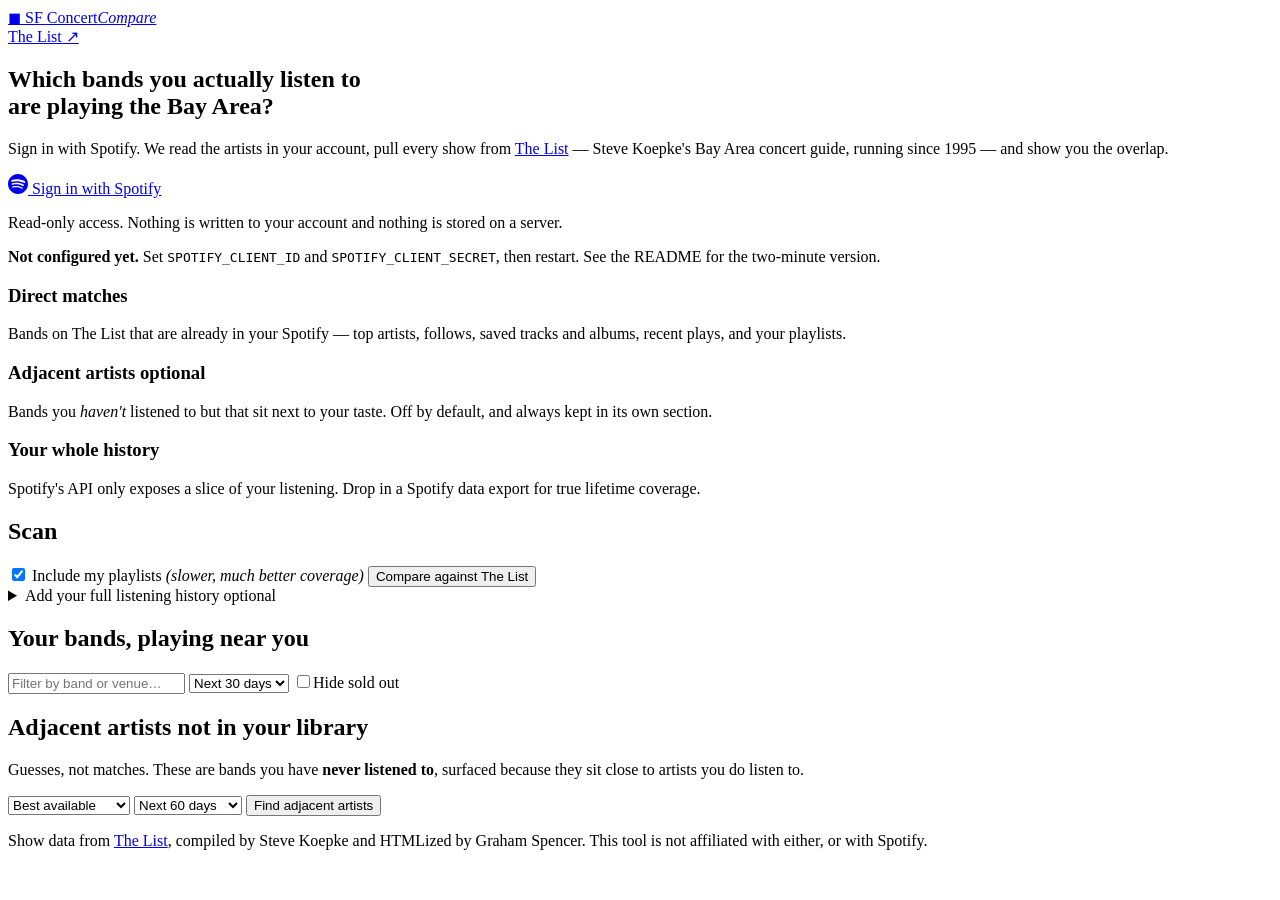
==== app/static/index.html @ 4ba81913 "Rewrite as a Spotify-authenticated web app with Docker support The v1 script hardcoded credentials, " ====
<!doctype html>
<html lang="en">
<head>
  <meta charset="utf-8" />
  <meta name="viewport" content="width=device-width, initial-scale=1" />
  <title>SF Concert Compare</title>
  <meta name="description" content="Cross-reference the artists you listen to on Spotify against The List, the Bay Area concert guide." />
  <link rel="stylesheet" href="/static/styles.css" />
  <link rel="icon" href="data:image/svg+xml,<svg xmlns='http://www.w3.org/2000/svg' viewBox='0 0 100 100'><text y='.9em' font-size='90'>🎸</text></svg>" />
</head>
<body>
  <header class="topbar">
    <div class="wrap topbar-inner">
      <a class="brand" href="/">
        <span class="brand-mark">◼</span>
        <span class="brand-text">SF Concert<em>Compare</em></span>
      </a>
      <div class="topbar-right">
        <a class="ghost-link" href="http://www.foopee.com/punk/the-list/" target="_blank" rel="noopener">The List ↗</a>
        <div id="account"></div>
      </div>
    </div>
  </header>

  <main class="wrap">

    <!-- Landing / sign-in -->
    <section id="landing" class="hidden">
      <div class="hero">
        <h1>Which bands you actually listen to<br /><span class="hl">are playing the Bay Area?</span></h1>
        <p class="lede">
          Sign in with Spotify. We read the artists in your account, pull every show from
          <a href="http://www.foopee.com/punk/the-list/" target="_blank" rel="noopener">The&nbsp;List</a>
          &mdash; Steve Koepke's Bay Area concert guide, running since 1995 &mdash; and show you the overlap.
        </p>
        <div id="signin-box">
          <a class="btn btn-spotify" href="/login">
            <svg viewBox="0 0 24 24" aria-hidden="true" width="20" height="20"><path fill="currentColor" d="M12 0C5.4 0 0 5.4 0 12s5.4 12 12 12 12-5.4 12-12S18.66 0 12 0m5.5 17.3c-.22.36-.68.48-1.03.26-2.83-1.73-6.4-2.12-10.6-1.16a.75.75 0 0 1-.33-1.46c4.6-1.05 8.55-.6 11.72 1.33.35.22.46.68.24 1.03m1.47-3.27a.94.94 0 0 1-1.29.31c-3.24-1.99-8.18-2.57-12.01-1.4a.94.94 0 1 1-.55-1.8c4.38-1.33 9.82-.69 13.54 1.6.44.27.58.85.31 1.29m.13-3.4C15.22 8.32 8.9 8.11 5.19 9.24a1.12 1.12 0 1 1-.65-2.15C8.8 5.8 15.78 6.05 20.13 8.63a1.12 1.12 0 1 1-1.14 1.93"/></svg>
            Sign in with Spotify
          </a>
          <p class="fineprint">Read-only access. Nothing is written to your account and nothing is stored on a server.</p>
        </div>
        <div id="setup-warning" class="notice notice-warn hidden">
          <strong>Not configured yet.</strong>
          Set <code>SPOTIFY_CLIENT_ID</code> and <code>SPOTIFY_CLIENT_SECRET</code>, then restart.
          See the README for the two-minute version.
        </div>
      </div>

      <div class="cards">
        <div class="card">
          <h3>Direct matches</h3>
          <p>Bands on The List that are already in your Spotify &mdash; top artists, follows, saved tracks and albums, recent plays, and your playlists.</p>
        </div>
        <div class="card">
          <h3>Adjacent artists <span class="pill pill-adj">optional</span></h3>
          <p>Bands you <em>haven't</em> listened to but that sit next to your taste. Off by default, and always kept in its own section.</p>
        </div>
        <div class="card">
          <h3>Your whole history</h3>
          <p>Spotify's API only exposes a slice of your listening. Drop in a Spotify data export for true lifetime coverage.</p>
        </div>
      </div>
    </section>

    <!-- Signed in -->
    <section id="app" class="hidden">
      <div class="panel">
        <div class="panel-head">
          <h2>Scan</h2>
          <div id="list-meta" class="meta"></div>
        </div>
        <div class="controls">
          <label class="check">
            <input type="checkbox" id="opt-playlists" checked />
            <span>Include my playlists <em>(slower, much better coverage)</em></span>
          </label>
          <button id="btn-scan" class="btn btn-primary">Compare against The List</button>
        </div>

        <details class="advanced">
          <summary>Add your full listening history <span class="pill">optional</span></summary>
          <p class="muted">
            Spotify's API can't return everything you've ever played. For that, request your
            <a href="https://www.spotify.com/account/privacy/" target="_blank" rel="noopener">data export</a>
            (Account &rarr; Privacy &rarr; Extended streaming history), then drop the
            <code>Streaming_History_*.json</code> files here. They're parsed in memory and discarded.
          </p>
          <input type="file" id="history-files" multiple accept=".json,application/json" />
          <div id="history-status" class="muted"></div>
        </details>

        <div id="progress" class="progress hidden">
          <div class="bar"><div class="bar-fill"></div></div>
          <div id="progress-text" class="progress-text"></div>
        </div>
        <div id="error" class="notice notice-error hidden"></div>
      </div>

      <!-- Results -->
      <div id="results" class="hidden">
        <div class="stats" id="stats"></div>

        <div class="panel">
          <div class="panel-head">
            <h2>Your bands, playing near you</h2>
            <span id="match-count" class="meta"></span>
          </div>
          <div class="filters">
            <input type="search" id="filter-text" placeholder="Filter by band or venue&hellip;" />
            <select id="filter-window">
              <option value="0">All dates</option>
              <option value="7">Next 7 days</option>
              <option value="30" selected>Next 30 days</option>
              <option value="90">Next 90 days</option>
            </select>
            <label class="check"><input type="checkbox" id="filter-soldout" /><span>Hide sold out</span></label>
          </div>
          <div id="match-list" class="shows"></div>
          <div id="match-empty" class="empty hidden"></div>
        </div>

        <!-- Adjacent: deliberately its own panel, visually distinct -->
        <div class="panel panel-adjacent">
          <div class="panel-head">
            <div>
              <h2>Adjacent artists <span class="pill pill-adj">not in your library</span></h2>
              <p class="panel-sub">
                Guesses, not matches. These are bands you have <strong>never listened to</strong>,
                surfaced because they sit close to artists you do listen to.
              </p>
            </div>
          </div>
          <div class="controls">
            <select id="adj-provider">
              <option value="auto" selected>Best available</option>
              <option value="genre">Spotify genres</option>
              <option value="lastfm">Last.fm similarity</option>
            </select>
            <select id="adj-days">
              <option value="30">Next 30 days</option>
              <option value="60" selected>Next 60 days</option>
              <option value="120">Next 120 days</option>
            </select>
            <button id="btn-adjacent" class="btn btn-outline">Find adjacent artists</button>
          </div>
          <div id="adj-progress" class="progress hidden">
            <div class="bar"><div class="bar-fill"></div></div>
            <div id="adj-progress-text" class="progress-text"></div>
          </div>
          <div id="adj-error" class="notice notice-error hidden"></div>
          <div id="adj-list" class="shows"></div>
        </div>
      </div>
    </section>
  </main>

  <footer class="wrap foot">
    <p>
      Show data from <a href="http://www.foopee.com/punk/the-list/" target="_blank" rel="noopener">The List</a>,
      compiled by Steve Koepke and HTMLized by Graham Spencer. This tool is not affiliated with either, or with Spotify.
    </p>
  </footer>

  <script src="/static/app.js"></script>
</body>
</html>
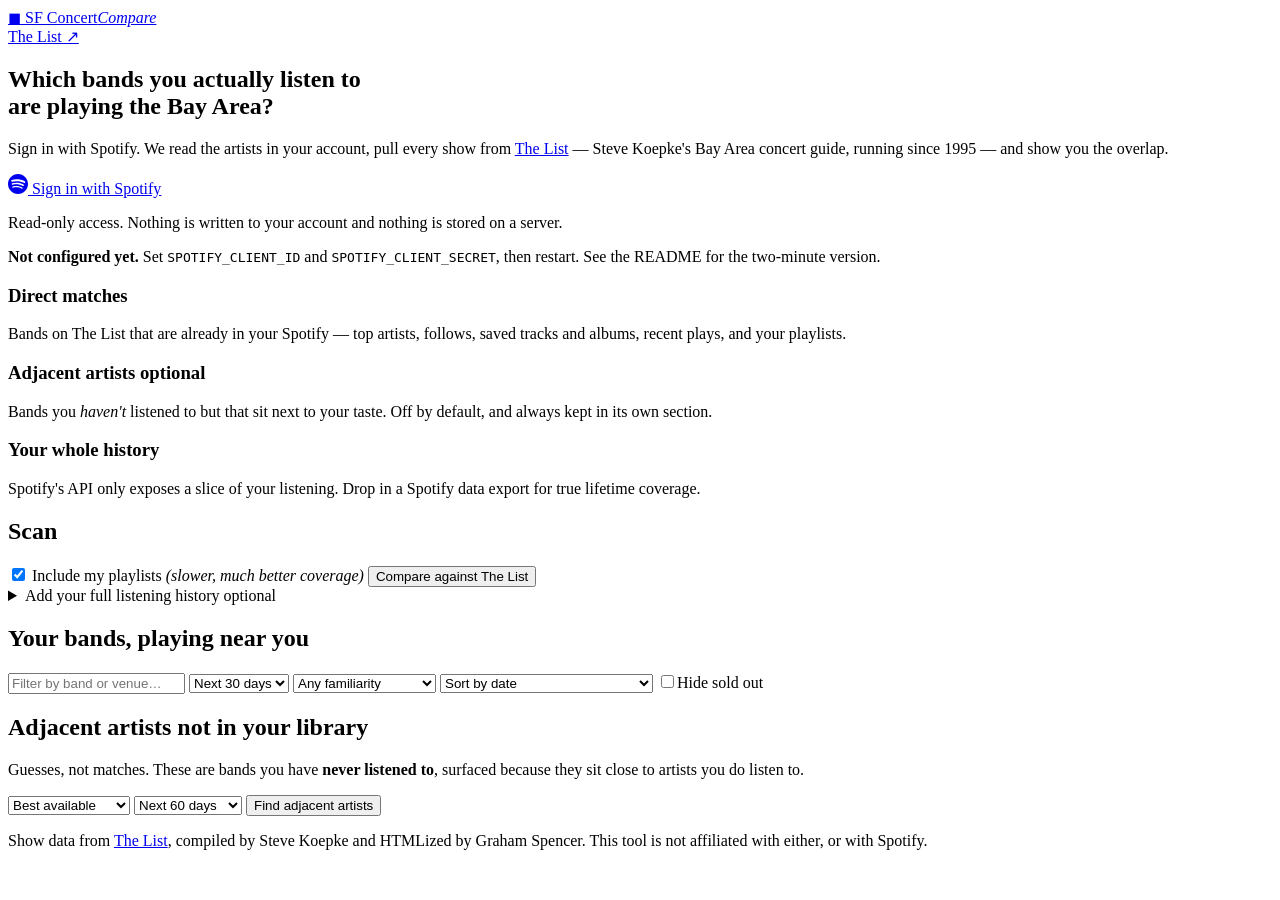
==== commit 80498e72: "Show why each band matched, and support a subpath deploy Two changes that were built together.  Rich" ====
--- a/app/static/index.html
+++ b/app/static/index.html
@@ -5,13 +5,17 @@
   <meta name="viewport" content="width=device-width, initial-scale=1" />
   <title>SF Concert Compare</title>
   <meta name="description" content="Cross-reference the artists you listen to on Spotify against The List, the Bay Area concert guide." />
-  <link rel="stylesheet" href="/static/styles.css" />
+  <!-- The server rewrites the placeholder below to this deploy's prefix: empty
+       at a domain root, "/sfconcert" behind the proxy. Every other URL in this
+       page and in app.js is relative, and resolves against it. -->
+  <base href="__BASE__/" />
+  <link rel="stylesheet" href="static/styles.css" />
   <link rel="icon" href="data:image/svg+xml,<svg xmlns='http://www.w3.org/2000/svg' viewBox='0 0 100 100'><text y='.9em' font-size='90'>🎸</text></svg>" />
 </head>
 <body>
   <header class="topbar">
     <div class="wrap topbar-inner">
-      <a class="brand" href="/">
+      <a class="brand" href="./">
         <span class="brand-mark">◼</span>
         <span class="brand-text">SF Concert<em>Compare</em></span>
       </a>
@@ -34,7 +38,7 @@
           &mdash; Steve Koepke's Bay Area concert guide, running since 1995 &mdash; and show you the overlap.
         </p>
         <div id="signin-box">
-          <a class="btn btn-spotify" href="/login">
+          <a class="btn btn-spotify" href="login">
             <svg viewBox="0 0 24 24" aria-hidden="true" width="20" height="20"><path fill="currentColor" d="M12 0C5.4 0 0 5.4 0 12s5.4 12 12 12 12-5.4 12-12S18.66 0 12 0m5.5 17.3c-.22.36-.68.48-1.03.26-2.83-1.73-6.4-2.12-10.6-1.16a.75.75 0 0 1-.33-1.46c4.6-1.05 8.55-.6 11.72 1.33.35.22.46.68.24 1.03m1.47-3.27a.94.94 0 0 1-1.29.31c-3.24-1.99-8.18-2.57-12.01-1.4a.94.94 0 1 1-.55-1.8c4.38-1.33 9.82-.69 13.54 1.6.44.27.58.85.31 1.29m.13-3.4C15.22 8.32 8.9 8.11 5.19 9.24a1.12 1.12 0 1 1-.65-2.15C8.8 5.8 15.78 6.05 20.13 8.63a1.12 1.12 0 1 1-1.14 1.93"/></svg>
             Sign in with Spotify
           </a>
@@ -114,6 +118,16 @@
               <option value="30" selected>Next 30 days</option>
               <option value="90">Next 90 days</option>
             </select>
+            <select id="filter-tier">
+              <option value="0" selected>Any familiarity</option>
+              <option value="15">Familiar or better</option>
+              <option value="40">Regulars &amp; favorites</option>
+              <option value="70">Favorites only</option>
+            </select>
+            <select id="sort-by">
+              <option value="date" selected>Sort by date</option>
+              <option value="affinity">Sort by how well you know them</option>
+            </select>
             <label class="check"><input type="checkbox" id="filter-soldout" /><span>Hide sold out</span></label>
           </div>
           <div id="match-list" class="shows"></div>
@@ -162,6 +176,6 @@
     </p>
   </footer>
 
-  <script src="/static/app.js"></script>
+  <script src="static/app.js"></script>
 </body>
 </html>
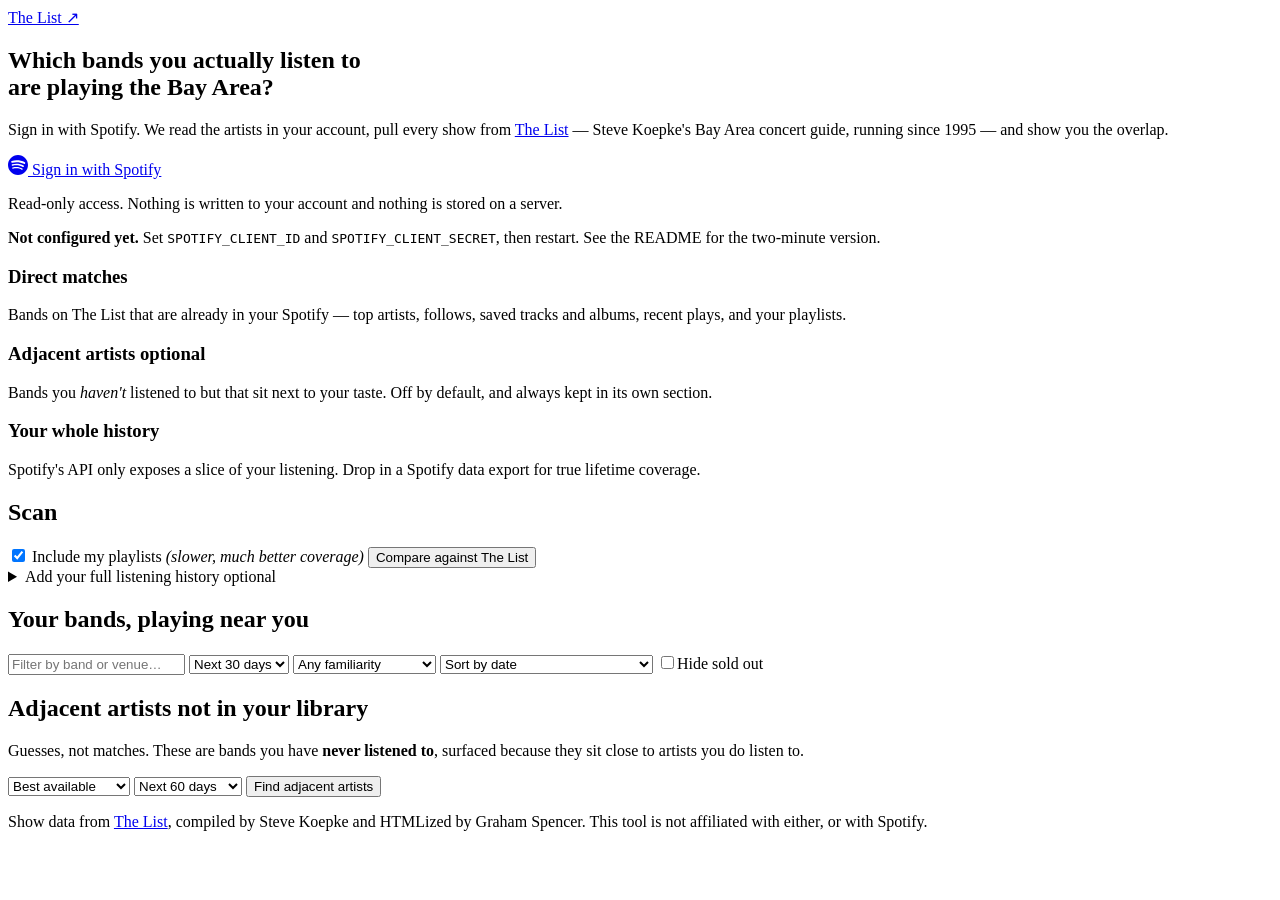
==== commit 7445276d: "Use the house's shared top bar instead of our own The topbar did the same job every app in the house" ====
--- a/app/static/index.html
+++ b/app/static/index.html
@@ -11,20 +11,17 @@
   <base href="__BASE__/" />
   <link rel="stylesheet" href="static/styles.css" />
   <link rel="icon" href="data:image/svg+xml,<svg xmlns='http://www.w3.org/2000/svg' viewBox='0 0 100 100'><text y='.9em' font-size='90'>🎸</text></svg>" />
+  <script src="https://jakebondar.com/_shared/house-bar.js" defer></script>
 </head>
 <body>
-  <header class="topbar">
-    <div class="wrap topbar-inner">
-      <a class="brand" href="./">
-        <span class="brand-mark">◼</span>
-        <span class="brand-text">SF Concert<em>Compare</em></span>
-      </a>
-      <div class="topbar-right">
-        <a class="ghost-link" href="http://www.foopee.com/punk/the-list/" target="_blank" rel="noopener">The List ↗</a>
-        <div id="account"></div>
-      </div>
-    </div>
-  </header>
+  <!-- The top bar is the house's shared <house-bar> (jakebondar.com/_shared/).
+       Its items are this app's own: The List, and the Spotify account that
+       app.js fills in. The house account chip only appears for someone
+       signed in to jakebondar.com -- this page stays public. -->
+  <house-bar class="topbar" home="./" home-label="SF Concert Compare" home-title="SF Concert Compare" icon="data:image/svg+xml,%3Csvg xmlns='http://www.w3.org/2000/svg' viewBox='0 0 8 8'%3E%3Crect x='1' y='1' width='6' height='6' fill='%23d6ff3f'/%3E%3C/svg%3E" account>
+    <a class="ghost-link" href="http://www.foopee.com/punk/the-list/" target="_blank" rel="noopener">The List ↗</a>
+    <div id="account"></div>
+  </house-bar>
 
   <main class="wrap">
 
